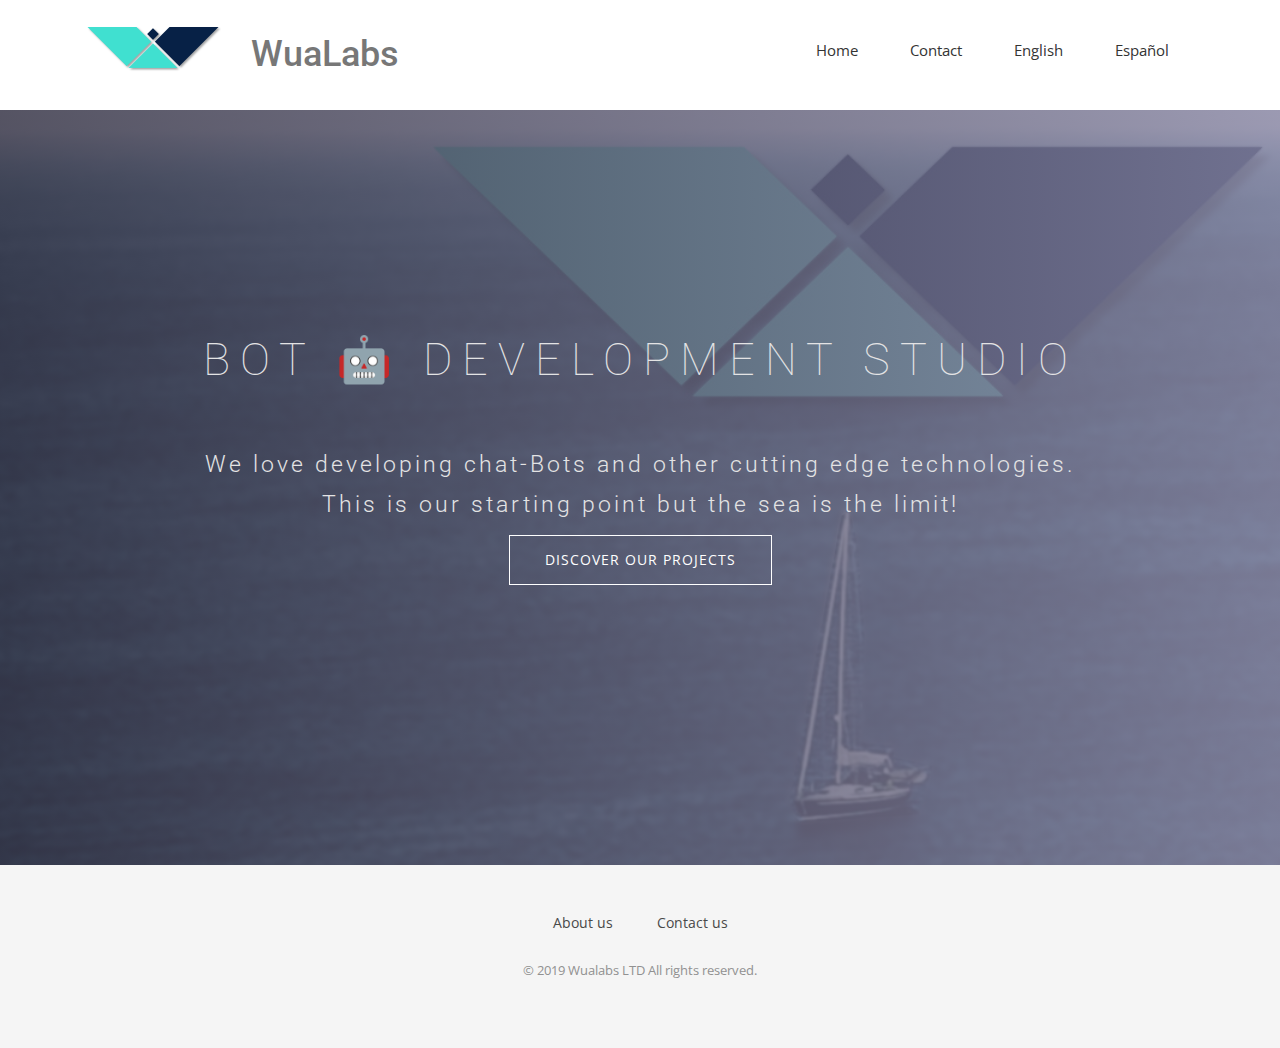
==== index.html @ 5c93ac90 "Initial commit" ====
<!DOCTYPE html>
<html>
<head>
	
	<meta charset="utf-8">
<meta http-equiv="X-UA-Compatible" content="IE=edge">
<meta name="viewport" content="width=device-width, initial-scale=1">








<link rel="icon" href="/img/favicon.png" sizes="128x128" type="image/png">

<title>WuaLabs</title>

<meta name="generator" content="Hugo 0.54.0" />
<link rel="stylesheet" href="/css/owl.carousel.css" />
<link rel="stylesheet" href="/css/bootstrap.min.css" />
<link rel="stylesheet" href="/css/font-awesome.min.css" />
<link rel="stylesheet" href="/css/ionicons.min.css" />
<link rel="stylesheet" href="/css/animate.css" />
<link rel="stylesheet" href="/css/syntax.css" />
<link rel="stylesheet" href="/css/venobox.css" />
<!-- Main Stylesheet -->
<link rel="stylesheet" href="/css/style.css" />

    <link rel="stylesheet" href="/css/site.css">



<script src="/js/jquery-1.10.2.min.js"></script>
<script async src="/js/bootstrap.min.js"></script>
<script async src="/js/owl.carousel.min.js"></script>
<script async src="/js/plugins.js"></script>
<script async src="/js/venobox.min.js"></script>
<script async src="/js/main.js"></script>



</head>
<body>

	
<header>
  <div class="container">
    <div class="row">
      <div class="col-md-12">
        
        <nav class="navbar navbar-default">
          <div class="container-fluid">
            
            <div class="navbar-header">
              <button type="button" class="navbar-toggle collapsed" data-toggle="collapse" data-target="#bs-example-navbar-collapse-1">
                <span class="sr-only">Toggle navigation</span>
                <span class="icon-bar"></span>
                <span class="icon-bar"></span>
                <span class="icon-bar"></span>
              </button>
              <a class="navbar-brand" href="/">
                <img src="/img/logo.png" alt="WuaLabs Logo">
              </a>
              <h1 class="navbar-text" >WuaLabs</h1>
            </div>
            

            
            <div class="collapse navbar-collapse" id="bs-example-navbar-collapse-1">
              <ul class="nav navbar-nav navbar-right">
                <li><a href="/">Home</a></li>
                
                <li><a href="/contact/">Contact</a></li>
                
                
                <li><a href="/">English</a></li>
                
                <li><a href="/es/">Español</a></li>
                
              </ul>
            </div>
          </div>
        </nav>
      </div>
    </div>
  </div>
</header>


	
<!-- Slider Start -->
<section id="slider" style="background-image: url('/img/slider-bg.jpg');">
    <div class="container">
        <div class="row">
            <div class="col-md-10 col-md-offset-1">
                <div class="block text-center">
                    <h1 class="animated fadeInUp text-uppercase">Bot 🤖 development studio</h1>
                    <p class="animated fadeInUp">We love developing chat-Bots and other cutting edge technologies.<br/> This is our starting point but the sea is the limit!</p>
                    <a class="btn btn-main btn-solid-border" href="/" >Discover Our Projects</a>
                </div>
            </div>
        </div>
    </div>
</section>


	

	

	



	

	


	
<footer>
  <div class="container">
    <div class="row">
      <div class="col-md-12">
        <div class="footer-manu">
          <ul>
            
            <li><a href="/about">About us</a></li>
            
            <li><a href="/contact">Contact us</a></li>
            
          </ul>
        </div>
        <p>&copy; 2019 Wualabs LTD All rights reserved.</p>
      </div>
    </div>
  </div>
</footer>

	
	


<script async src="https://www.googletagmanager.com/gtag/js?id=UA-139985566-1'"></script>
<script>
  window.dataLayer = window.dataLayer || [];
  function gtag(){dataLayer.push(arguments);}
  gtag('js', new Date());
  gtag('config', 'UA-139985566-1');
</script>


</body>
</html>
---- css/syntax.css ----
/*
 * syntax.css
 * GitHub syntax highlighting styles
 * obtained from https://github.com/mojombo/tpw/blob/master/css/syntax.css
 *
 */
 
.highlight  { background: #ffffff; }
.highlight .c { color: #999988; font-style: italic } /* Comment */
.highlight .err { color: #a61717; background-color: #e3d2d2 } /* Error */
.highlight .k { font-weight: bold } /* Keyword */
.highlight .o { font-weight: bold } /* Operator */
.highlight .cm { color: #999988; font-style: italic } /* Comment.Multiline */
.highlight .cp { color: #999999; font-weight: bold } /* Comment.Preproc */
.highlight .c1 { color: #999988; font-style: italic } /* Comment.Single */
.highlight .cs { color: #999999; font-weight: bold; font-style: italic } /* Comment.Special */
.highlight .gd { color: #000000; background-color: #ffdddd } /* Generic.Deleted */
.highlight .gd .x { color: #000000; background-color: #ffaaaa } /* Generic.Deleted.Specific */
.highlight .ge { font-style: italic } /* Generic.Emph */
.highlight .gr { color: #aa0000 } /* Generic.Error */
.highlight .gh { color: #999999 } /* Generic.Heading */
.highlight .gi { color: #000000; background-color: #ddffdd } /* Generic.Inserted */
.highlight .gi .x { color: #000000; background-color: #aaffaa } /* Generic.Inserted.Specific */
.highlight .go { color: #888888 } /* Generic.Output */
.highlight .gp { color: #555555 } /* Generic.Prompt */
.highlight .gs { font-weight: bold } /* Generic.Strong */
.highlight .gu { color: #aaaaaa } /* Generic.Subheading */
.highlight .gt { color: #aa0000 } /* Generic.Traceback */
.highlight .kc { font-weight: bold } /* Keyword.Constant */
.highlight .kd { font-weight: bold } /* Keyword.Declaration */
.highlight .kp { font-weight: bold } /* Keyword.Pseudo */
.highlight .kr { font-weight: bold } /* Keyword.Reserved */
.highlight .kt { color: #445588; font-weight: bold } /* Keyword.Type */
.highlight .m { color: #009999 } /* Literal.Number */
.highlight .s { color: #d14 } /* Literal.String */
.highlight .na { color: #008080 } /* Name.Attribute */
.highlight .nb { color: #0086B3 } /* Name.Builtin */
.highlight .nc { color: #445588; font-weight: bold } /* Name.Class */
.highlight .no { color: #008080 } /* Name.Constant */
.highlight .ni { color: #800080 } /* Name.Entity */
.highlight .ne { color: #990000; font-weight: bold } /* Name.Exception */
.highlight .nf { color: #990000; font-weight: bold } /* Name.Function */
.highlight .nn { color: #555555 } /* Name.Namespace */
.highlight .nt { color: #000080 } /* Name.Tag */
.highlight .nv { color: #008080 } /* Name.Variable */
.highlight .ow { font-weight: bold } /* Operator.Word */
.highlight .w { color: #bbbbbb } /* Text.Whitespace */
.highlight .mf { color: #009999 } /* Literal.Number.Float */
.highlight .mh { color: #009999 } /* Literal.Number.Hex */
.highlight .mi { color: #009999 } /* Literal.Number.Integer */
.highlight .mo { color: #009999 } /* Literal.Number.Oct */
.highlight .sb { color: #d14 } /* Literal.String.Backtick */
.highlight .sc { color: #d14 } /* Literal.String.Char */
.highlight .sd { color: #d14 } /* Literal.String.Doc */
.highlight .s2 { color: #d14 } /* Literal.String.Double */
.highlight .se { color: #d14 } /* Literal.String.Escape */
.highlight .sh { color: #d14 } /* Literal.String.Heredoc */
.highlight .si { color: #d14 } /* Literal.String.Interpol */
.highlight .sx { color: #d14 } /* Literal.String.Other */
.highlight .sr { color: #009926 } /* Literal.String.Regex */
.highlight .s1 { color: #d14 } /* Literal.String.Single */
.highlight .ss { color: #990073 } /* Literal.String.Symbol */
.highlight .bp { color: #999999 } /* Name.Builtin.Pseudo */
.highlight .vc { color: #008080 } /* Name.Variable.Class */
.highlight .vg { color: #008080 } /* Name.Variable.Global */
.highlight .vi { color: #008080 } /* Name.Variable.Instance */
.highlight .il { color: #009999 } /* Literal.Number.Integer.Long */
---- css/venobox.css ----
/* ------ venobox.css --------*/
.vbox-overlay *, .vbox-overlay *:before, .vbox-overlay *:after{
    -webkit-backface-visibility: hidden;
    -webkit-box-sizing:border-box;
    -moz-box-sizing:border-box;
    box-sizing:border-box;

}
.vbox-overlay{
    display: -webkit-flex;
    display: flex;
    -webkit-flex-direction: column;
    flex-direction: column;
    -webkit-justify-content: center;
    justify-content: center;
    -webkit-align-items: center;
    align-items: center;
    position: fixed;
    left: 0;
    top: 0;
    bottom: 0;
    right: 0;
    z-index: 1040;
    -webkit-transform:translateZ(1000px);
    transform: translateZ(1000px);
    transform-style: preserve-3d;
}

/* ----- navigation ----- */
.vbox-title{
    width: 100%;
    height: 40px;
    float: left;
    text-align: center;
    line-height: 28px;
    font-size: 12px;
    padding: 6px 40px;
    overflow: hidden;
    position: fixed;
    display: none;
    left: 0;
    z-index: 1050;
}
.vbox-close{
    cursor: pointer;
    position: fixed;
    top: -1px;
    right: 0;
    width: 50px;
    height: 40px;
    padding: 6px;
    display: block;
    background-position:10px center;
    overflow: hidden;
    font-size: 24px;
    line-height: 1;
    text-align: center;
    z-index: 1050;
}
.vbox-num{
    cursor: pointer;
    position: fixed;
    left: 0;
    height: 40px;
    display: block;
    overflow: hidden;
    line-height: 28px;
    font-size: 12px;
    padding: 6px 10px;
    display: none;
    z-index: 1050;
}
/* ----- navigation ARROWS ----- */
.vbox-next, .vbox-prev{
    position: fixed;
    top: 50%;
    margin-top: -15px;
    overflow: hidden;
    cursor: pointer;
    display: block;
    width: 45px;
    height: 45px;
    z-index: 1050;
}
.vbox-next span, .vbox-prev span{
    position: relative;
    width: 20px;
    height: 20px;
    border: 2px solid transparent;
    border-top-color: #B6B6B6;
    border-right-color: #B6B6B6;
    text-indent: -100px;
    position: absolute;
    top: 8px;
    display: block;
}
.vbox-prev{
    left: 15px;
}
.vbox-next{
    right: 15px;
}
.vbox-prev span{
    left: 10px;
    -ms-transform: rotate(-135deg);
    -webkit-transform: rotate(-135deg);
    transform: rotate(-135deg);
}
.vbox-next span{
    -ms-transform: rotate(45deg);
    -webkit-transform: rotate(45deg);
    transform: rotate(45deg);
    right: 10px;
}
/* ------- inline window ------ */
.vbox-inline{
    width: 420px;
    height: 315px;
    height: 70vh;
    padding: 10px;
    background: #fff;
    margin: 0 auto;
    overflow: auto;
    text-align: left;
}
/* ------- Video & iFrames window ------ */
.venoframe{
    max-width: 100%;
    width: 100%;
    border: none;
    width: 100%;
    height: 260px;
    height: 70vh;
}
.venoframe.vbvid{
    height: 260px;
}
@media (min-width: 768px) {
    .venoframe, .vbox-inline{
        width: 90%;
        height: 360px;
        height: 70vh;
    }
    .venoframe.vbvid{
        width: 640px;
        height: 360px;
    }
}
@media (min-width: 992px) {
    .venoframe, .vbox-inline{
        max-width: 1200px;
        width: 80%;
        height: 540px;
        height: 70vh;
    }
    .venoframe.vbvid{
        width: 960px;
        height: 540px;
    }
}
/* 
Please do NOT edit this part! 
or at least read this note: http://i.imgur.com/7C0ws9e.gif
*/
.vbox-open{
    overflow: hidden;
}
.vbox-container{
    position: absolute;
    left: 0;
    right: 0;
    top: 0;
    bottom: 0;
    overflow-x: hidden;
    overflow-y: scroll;
    overflow-scrolling: touch;
    -webkit-overflow-scrolling: touch;
    z-index: 20;
    max-height: 100%;

}

.vbox-content{
    text-align: center;
    float: left;
    width: 100%;
    position: relative;
    overflow: hidden;
    padding: 20px 10px;
}
.vbox-container img{
    max-width: 100%;
    height: auto;
}
.figlio{
    box-shadow: 0 0 12px rgba(0,0,0,0.19), 0 6px 6px rgba(0,0,0,0.23);
    max-width: 100%;
    text-align: initial;
}
img.figlio{
    -webkit-user-select: none;
-khtml-user-select: none;
-moz-user-select: none;
-o-user-select: none;
user-select: none;
}
.vbox-content.swipe-left{
    margin-left: -200px !important;
}
.vbox-content.swipe-right{
    margin-left: 200px !important;
}
.animated{
    webkit-transition: margin 300ms ease-out;
    transition: margin 300ms ease-out;
}
.animate-in{
    opacity: 1;
}
.animate-out{
    opacity: 0;
}
/* ---------- preloader ----------
 * SPINKIT 
 * http://tobiasahlin.com/spinkit/
-------------------------------- */
.sk-double-bounce,.sk-rotating-plane{width:40px;height:40px;margin:40px auto}.sk-rotating-plane{background-color:#333;-webkit-animation:sk-rotatePlane 1.2s infinite ease-in-out;animation:sk-rotatePlane 1.2s infinite ease-in-out}@-webkit-keyframes sk-rotatePlane{0%{-webkit-transform:perspective(120px) rotateX(0) rotateY(0);transform:perspective(120px) rotateX(0) rotateY(0)}50%{-webkit-transform:perspective(120px) rotateX(-180.1deg) rotateY(0);transform:perspective(120px) rotateX(-180.1deg) rotateY(0)}100%{-webkit-transform:perspective(120px) rotateX(-180deg) rotateY(-179.9deg);transform:perspective(120px) rotateX(-180deg) rotateY(-179.9deg)}}@keyframes sk-rotatePlane{0%{-webkit-transform:perspective(120px) rotateX(0) rotateY(0);transform:perspective(120px) rotateX(0) rotateY(0)}50%{-webkit-transform:perspective(120px) rotateX(-180.1deg) rotateY(0);transform:perspective(120px) rotateX(-180.1deg) rotateY(0)}100%{-webkit-transform:perspective(120px) rotateX(-180deg) rotateY(-179.9deg);transform:perspective(120px) rotateX(-180deg) rotateY(-179.9deg)}}.sk-double-bounce{position:relative}.sk-double-bounce .sk-child{width:100%;height:100%;border-radius:50%;background-color:#333;opacity:.6;position:absolute;top:0;left:0;-webkit-animation:sk-doubleBounce 2s infinite ease-in-out;animation:sk-doubleBounce 2s infinite ease-in-out}.sk-chasing-dots .sk-child,.sk-spinner-pulse,.sk-three-bounce .sk-child{background-color:#333;border-radius:100%}.sk-double-bounce .sk-double-bounce2{-webkit-animation-delay:-1s;animation-delay:-1s}@-webkit-keyframes sk-doubleBounce{0%,100%{-webkit-transform:scale(0);transform:scale(0)}50%{-webkit-transform:scale(1);transform:scale(1)}}@keyframes sk-doubleBounce{0%,100%{-webkit-transform:scale(0);transform:scale(0)}50%{-webkit-transform:scale(1);transform:scale(1)}}.sk-wave{margin:40px auto;width:50px;height:40px;text-align:center;font-size:10px}.sk-wave .sk-rect{background-color:#333;height:100%;width:6px;display:inline-block;-webkit-animation:sk-waveStretchDelay 1.2s infinite ease-in-out;animation:sk-waveStretchDelay 1.2s infinite ease-in-out}.sk-wave .sk-rect1{-webkit-animation-delay:-1.2s;animation-delay:-1.2s}.sk-wave .sk-rect2{-webkit-animation-delay:-1.1s;animation-delay:-1.1s}.sk-wave .sk-rect3{-webkit-animation-delay:-1s;animation-delay:-1s}.sk-wave .sk-rect4{-webkit-animation-delay:-.9s;animation-delay:-.9s}.sk-wave .sk-rect5{-webkit-animation-delay:-.8s;animation-delay:-.8s}@-webkit-keyframes sk-waveStretchDelay{0%,100%,40%{-webkit-transform:scaleY(.4);transform:scaleY(.4)}20%{-webkit-transform:scaleY(1);transform:scaleY(1)}}@keyframes sk-waveStretchDelay{0%,100%,40%{-webkit-transform:scaleY(.4);transform:scaleY(.4)}20%{-webkit-transform:scaleY(1);transform:scaleY(1)}}.sk-wandering-cubes{margin:40px auto;width:40px;height:40px;position:relative}.sk-wandering-cubes .sk-cube{background-color:#333;width:10px;height:10px;position:absolute;top:0;left:0;-webkit-animation:sk-wanderingCube 1.8s ease-in-out -1.8s infinite both;animation:sk-wanderingCube 1.8s ease-in-out -1.8s infinite both}.sk-chasing-dots,.sk-spinner-pulse{width:40px;height:40px;margin:40px auto}.sk-wandering-cubes .sk-cube2{-webkit-animation-delay:-.9s;animation-delay:-.9s}@-webkit-keyframes sk-wanderingCube{0%{-webkit-transform:rotate(0);transform:rotate(0)}25%{-webkit-transform:translateX(30px) rotate(-90deg) scale(.5);transform:translateX(30px) rotate(-90deg) scale(.5)}50%{-webkit-transform:translateX(30px) translateY(30px) rotate(-179deg);transform:translateX(30px) translateY(30px) rotate(-179deg)}50.1%{-webkit-transform:translateX(30px) translateY(30px) rotate(-180deg);transform:translateX(30px) translateY(30px) rotate(-180deg)}75%{-webkit-transform:translateX(0) translateY(30px) rotate(-270deg) scale(.5);transform:translateX(0) translateY(30px) rotate(-270deg) scale(.5)}100%{-webkit-transform:rotate(-360deg);transform:rotate(-360deg)}}@keyframes sk-wanderingCube{0%{-webkit-transform:rotate(0);transform:rotate(0)}25%{-webkit-transform:translateX(30px) rotate(-90deg) scale(.5);transform:translateX(30px) rotate(-90deg) scale(.5)}50%{-webkit-transform:translateX(30px) translateY(30px) rotate(-179deg);transform:translateX(30px) translateY(30px) rotate(-179deg)}50.1%{-webkit-transform:translateX(30px) translateY(30px) rotate(-180deg);transform:translateX(30px) translateY(30px) rotate(-180deg)}75%{-webkit-transform:translateX(0) translateY(30px) rotate(-270deg) scale(.5);transform:translateX(0) translateY(30px) rotate(-270deg) scale(.5)}100%{-webkit-transform:rotate(-360deg);transform:rotate(-360deg)}}.sk-spinner-pulse{-webkit-animation:sk-pulseScaleOut 1s infinite ease-in-out;animation:sk-pulseScaleOut 1s infinite ease-in-out}@-webkit-keyframes sk-pulseScaleOut{0%{-webkit-transform:scale(0);transform:scale(0)}100%{-webkit-transform:scale(1);transform:scale(1);opacity:0}}@keyframes sk-pulseScaleOut{0%{-webkit-transform:scale(0);transform:scale(0)}100%{-webkit-transform:scale(1);transform:scale(1);opacity:0}}.sk-chasing-dots{position:relative;text-align:center;-webkit-animation:sk-chasingDotsRotate 2s infinite linear;animation:sk-chasingDotsRotate 2s infinite linear}.sk-chasing-dots .sk-child{width:60%;height:60%;display:inline-block;position:absolute;top:0;-webkit-animation:sk-chasingDotsBounce 2s infinite ease-in-out;animation:sk-chasingDotsBounce 2s infinite ease-in-out}.sk-chasing-dots .sk-dot2{top:auto;bottom:0;-webkit-animation-delay:-1s;animation-delay:-1s}@-webkit-keyframes sk-chasingDotsRotate{100%{-webkit-transform:rotate(360deg);transform:rotate(360deg)}}@keyframes sk-chasingDotsRotate{100%{-webkit-transform:rotate(360deg);transform:rotate(360deg)}}@-webkit-keyframes sk-chasingDotsBounce{0%,100%{-webkit-transform:scale(0);transform:scale(0)}50%{-webkit-transform:scale(1);transform:scale(1)}}@keyframes sk-chasingDotsBounce{0%,100%{-webkit-transform:scale(0);transform:scale(0)}50%{-webkit-transform:scale(1);transform:scale(1)}}.sk-three-bounce{margin:40px auto;width:80px;text-align:center}.sk-three-bounce .sk-child{width:20px;height:20px;display:inline-block;-webkit-animation:sk-three-bounce 1.4s ease-in-out 0s infinite both;animation:sk-three-bounce 1.4s ease-in-out 0s infinite both}.sk-circle .sk-child:before,.sk-fading-circle .sk-circle:before{display:block;border-radius:100%;content:'';background-color:#333}.sk-three-bounce .sk-bounce1{-webkit-animation-delay:-.32s;animation-delay:-.32s}.sk-three-bounce .sk-bounce2{-webkit-animation-delay:-.16s;animation-delay:-.16s}@-webkit-keyframes sk-three-bounce{0%,100%,80%{-webkit-transform:scale(0);transform:scale(0)}40%{-webkit-transform:scale(1);transform:scale(1)}}@keyframes sk-three-bounce{0%,100%,80%{-webkit-transform:scale(0);transform:scale(0)}40%{-webkit-transform:scale(1);transform:scale(1)}}.sk-circle{margin:40px auto;width:40px;height:40px;position:relative}.sk-circle .sk-child{width:100%;height:100%;position:absolute;left:0;top:0}.sk-circle .sk-child:before{margin:0 auto;width:15%;height:15%;-webkit-animation:sk-circleBounceDelay 1.2s infinite ease-in-out both;animation:sk-circleBounceDelay 1.2s infinite ease-in-out both}.sk-circle .sk-circle2{-webkit-transform:rotate(30deg);-ms-transform:rotate(30deg);transform:rotate(30deg)}.sk-circle .sk-circle3{-webkit-transform:rotate(60deg);-ms-transform:rotate(60deg);transform:rotate(60deg)}.sk-circle .sk-circle4{-webkit-transform:rotate(90deg);-ms-transform:rotate(90deg);transform:rotate(90deg)}.sk-circle .sk-circle5{-webkit-transform:rotate(120deg);-ms-transform:rotate(120deg);transform:rotate(120deg)}.sk-circle .sk-circle6{-webkit-transform:rotate(150deg);-ms-transform:rotate(150deg);transform:rotate(150deg)}.sk-circle .sk-circle7{-webkit-transform:rotate(180deg);-ms-transform:rotate(180deg);transform:rotate(180deg)}.sk-circle .sk-circle8{-webkit-transform:rotate(210deg);-ms-transform:rotate(210deg);transform:rotate(210deg)}.sk-circle .sk-circle9{-webkit-transform:rotate(240deg);-ms-transform:rotate(240deg);transform:rotate(240deg)}.sk-circle .sk-circle10{-webkit-transform:rotate(270deg);-ms-transform:rotate(270deg);transform:rotate(270deg)}.sk-circle .sk-circle11{-webkit-transform:rotate(300deg);-ms-transform:rotate(300deg);transform:rotate(300deg)}.sk-circle .sk-circle12{-webkit-transform:rotate(330deg);-ms-transform:rotate(330deg);transform:rotate(330deg)}.sk-circle .sk-circle2:before{-webkit-animation-delay:-1.1s;animation-delay:-1.1s}.sk-circle .sk-circle3:before{-webkit-animation-delay:-1s;animation-delay:-1s}.sk-circle .sk-circle4:before{-webkit-animation-delay:-.9s;animation-delay:-.9s}.sk-circle .sk-circle5:before{-webkit-animation-delay:-.8s;animation-delay:-.8s}.sk-circle .sk-circle6:before{-webkit-animation-delay:-.7s;animation-delay:-.7s}.sk-circle .sk-circle7:before{-webkit-animation-delay:-.6s;animation-delay:-.6s}.sk-circle .sk-circle8:before{-webkit-animation-delay:-.5s;animation-delay:-.5s}.sk-circle .sk-circle9:before{-webkit-animation-delay:-.4s;animation-delay:-.4s}.sk-circle .sk-circle10:before{-webkit-animation-delay:-.3s;animation-delay:-.3s}.sk-circle .sk-circle11:before{-webkit-animation-delay:-.2s;animation-delay:-.2s}.sk-circle .sk-circle12:before{-webkit-animation-delay:-.1s;animation-delay:-.1s}@-webkit-keyframes sk-circleBounceDelay{0%,100%,80%{-webkit-transform:scale(0);transform:scale(0)}40%{-webkit-transform:scale(1);transform:scale(1)}}@keyframes sk-circleBounceDelay{0%,100%,80%{-webkit-transform:scale(0);transform:scale(0)}40%{-webkit-transform:scale(1);transform:scale(1)}}.sk-cube-grid{width:40px;height:40px;margin:40px auto}.sk-cube-grid .sk-cube{width:33.33%;height:33.33%;background-color:#333;float:left;-webkit-animation:sk-cubeGridScaleDelay 1.3s infinite ease-in-out;animation:sk-cubeGridScaleDelay 1.3s infinite ease-in-out}.sk-cube-grid .sk-cube1{-webkit-animation-delay:.2s;animation-delay:.2s}.sk-cube-grid .sk-cube2{-webkit-animation-delay:.3s;animation-delay:.3s}.sk-cube-grid .sk-cube3{-webkit-animation-delay:.4s;animation-delay:.4s}.sk-cube-grid .sk-cube4{-webkit-animation-delay:.1s;animation-delay:.1s}.sk-cube-grid .sk-cube5{-webkit-animation-delay:.2s;animation-delay:.2s}.sk-cube-grid .sk-cube6{-webkit-animation-delay:.3s;animation-delay:.3s}.sk-cube-grid .sk-cube7{-webkit-animation-delay:0ms;animation-delay:0ms}.sk-cube-grid .sk-cube8{-webkit-animation-delay:.1s;animation-delay:.1s}.sk-cube-grid .sk-cube9{-webkit-animation-delay:.2s;animation-delay:.2s}@-webkit-keyframes sk-cubeGridScaleDelay{0%,100%,70%{-webkit-transform:scale3D(1,1,1);transform:scale3D(1,1,1)}35%{-webkit-transform:scale3D(0,0,1);transform:scale3D(0,0,1)}}@keyframes sk-cubeGridScaleDelay{0%,100%,70%{-webkit-transform:scale3D(1,1,1);transform:scale3D(1,1,1)}35%{-webkit-transform:scale3D(0,0,1);transform:scale3D(0,0,1)}}.sk-fading-circle{margin:40px auto;width:40px;height:40px;position:relative}.sk-fading-circle .sk-circle{width:100%;height:100%;position:absolute;left:0;top:0}.sk-fading-circle .sk-circle:before{margin:0 auto;width:15%;height:15%;-webkit-animation:sk-circleFadeDelay 1.2s infinite ease-in-out both;animation:sk-circleFadeDelay 1.2s infinite ease-in-out both}.sk-fading-circle .sk-circle2{-webkit-transform:rotate(30deg);-ms-transform:rotate(30deg);transform:rotate(30deg)}.sk-fading-circle .sk-circle3{-webkit-transform:rotate(60deg);-ms-transform:rotate(60deg);transform:rotate(60deg)}.sk-fading-circle .sk-circle4{-webkit-transform:rotate(90deg);-ms-transform:rotate(90deg);transform:rotate(90deg)}.sk-fading-circle .sk-circle5{-webkit-transform:rotate(120deg);-ms-transform:rotate(120deg);transform:rotate(120deg)}.sk-fading-circle .sk-circle6{-webkit-transform:rotate(150deg);-ms-transform:rotate(150deg);transform:rotate(150deg)}.sk-fading-circle .sk-circle7{-webkit-transform:rotate(180deg);-ms-transform:rotate(180deg);transform:rotate(180deg)}.sk-fading-circle .sk-circle8{-webkit-transform:rotate(210deg);-ms-transform:rotate(210deg);transform:rotate(210deg)}.sk-fading-circle .sk-circle9{-webkit-transform:rotate(240deg);-ms-transform:rotate(240deg);transform:rotate(240deg)}.sk-fading-circle .sk-circle10{-webkit-transform:rotate(270deg);-ms-transform:rotate(270deg);transform:rotate(270deg)}.sk-fading-circle .sk-circle11{-webkit-transform:rotate(300deg);-ms-transform:rotate(300deg);transform:rotate(300deg)}.sk-fading-circle .sk-circle12{-webkit-transform:rotate(330deg);-ms-transform:rotate(330deg);transform:rotate(330deg)}.sk-fading-circle .sk-circle2:before{-webkit-animation-delay:-1.1s;animation-delay:-1.1s}.sk-fading-circle .sk-circle3:before{-webkit-animation-delay:-1s;animation-delay:-1s}.sk-fading-circle .sk-circle4:before{-webkit-animation-delay:-.9s;animation-delay:-.9s}.sk-fading-circle .sk-circle5:before{-webkit-animation-delay:-.8s;animation-delay:-.8s}.sk-fading-circle .sk-circle6:before{-webkit-animation-delay:-.7s;animation-delay:-.7s}.sk-fading-circle .sk-circle7:before{-webkit-animation-delay:-.6s;animation-delay:-.6s}.sk-fading-circle .sk-circle8:before{-webkit-animation-delay:-.5s;animation-delay:-.5s}.sk-fading-circle .sk-circle9:before{-webkit-animation-delay:-.4s;animation-delay:-.4s}.sk-fading-circle .sk-circle10:before{-webkit-animation-delay:-.3s;animation-delay:-.3s}.sk-fading-circle .sk-circle11:before{-webkit-animation-delay:-.2s;animation-delay:-.2s}.sk-fading-circle .sk-circle12:before{-webkit-animation-delay:-.1s;animation-delay:-.1s}@-webkit-keyframes sk-circleFadeDelay{0%,100%,39%{opacity:0}40%{opacity:1}}@keyframes sk-circleFadeDelay{0%,100%,39%{opacity:0}40%{opacity:1}}.sk-folding-cube{margin:40px auto;width:40px;height:40px;position:relative;-webkit-transform:rotateZ(45deg);transform:rotateZ(45deg)}.sk-folding-cube .sk-cube{float:left;width:50%;height:50%;position:relative;-webkit-transform:scale(1.1);-ms-transform:scale(1.1);transform:scale(1.1)}.sk-folding-cube .sk-cube:before{content:'';position:absolute;top:0;left:0;width:100%;height:100%;background-color:#333;-webkit-animation:sk-foldCubeAngle 2.4s infinite linear both;animation:sk-foldCubeAngle 2.4s infinite linear both;-webkit-transform-origin:100% 100%;-ms-transform-origin:100% 100%;transform-origin:100% 100%}.sk-folding-cube .sk-cube2{-webkit-transform:scale(1.1) rotateZ(90deg);transform:scale(1.1) rotateZ(90deg)}.sk-folding-cube .sk-cube3{-webkit-transform:scale(1.1) rotateZ(180deg);transform:scale(1.1) rotateZ(180deg)}.sk-folding-cube .sk-cube4{-webkit-transform:scale(1.1) rotateZ(270deg);transform:scale(1.1) rotateZ(270deg)}.sk-folding-cube .sk-cube2:before{-webkit-animation-delay:.3s;animation-delay:.3s}.sk-folding-cube .sk-cube3:before{-webkit-animation-delay:.6s;animation-delay:.6s}.sk-folding-cube .sk-cube4:before{-webkit-animation-delay:.9s;animation-delay:.9s}@-webkit-keyframes sk-foldCubeAngle{0%,10%{-webkit-transform:perspective(140px) rotateX(-180deg);transform:perspective(140px) rotateX(-180deg);opacity:0}25%,75%{-webkit-transform:perspective(140px) rotateX(0);transform:perspective(140px) rotateX(0);opacity:1}100%,90%{-webkit-transform:perspective(140px) rotateY(180deg);transform:perspective(140px) rotateY(180deg);opacity:0}}@keyframes sk-foldCubeAngle{0%,10%{-webkit-transform:perspective(140px) rotateX(-180deg);transform:perspective(140px) rotateX(-180deg);opacity:0}25%,75%{-webkit-transform:perspective(140px) rotateX(0);transform:perspective(140px) rotateX(0);opacity:1}100%,90%{-webkit-transform:perspective(140px) rotateY(180deg);transform:perspective(140px) rotateY(180deg);opacity:0}}
---- css/style.css ----
@import url(//fonts.googleapis.com/css?family=Open+Sans:400,300,600);
@import url(//fonts.googleapis.com/css?family=Roboto:400,100,300,500,700);
@import url(//fonts.googleapis.com/css?family=Volkhov:400italic);
/*
 * This css file includes styles added in the jekyll port of this theme.
 * To find the original style.css that ships with Airspace, read airspace.css
 *
 */

.italic {
  font-style: italic;
}

.bold {
  font-weight: bold;
}

.center-text {
  text-align: center;
}

.post-area {
  padding: 40px;
  width: 100%;
  min-height: 150px;
  background-color: white;
  border-bottom: 1px dotted #ddd;
}

.post-area a:link,
.post-area a:visited {
  font-size: 30px;
  color: #333;
}

.post-area a:hover {
  color: #0D0017;
}

.lang-list {
  display: inline-block;
  margin-top: 15px;
}

.lang-list a {
  color: #0D0017;
  font-weight: bold;
}
/*--
	Common Css
--*/
body {
  font-family: 'Open Sans', sans-serif;
  -webkit-font-smoothing: antialiased;
}

h1,
h2,
h3,
h4,
h5,
h6 {
  font-family: 'Roboto', sans-serif;
}

h2 {
  font-size: 30px;
  font-weight: 400;
}

h3 {
  font-size: 28px;
  font-weight: 300;
}

p {
  font-size: 15px;
  line-height: 28px;
}

ul {
  padding: 0;
  margin: 0;
  list-style: none;
}

.fz-20{
  font-size: 20px;
}

a,
a:active,
a:focus,
a:active {
  text-decoration: none !important;
}

.section {
  padding: 100px 0;
}

.section-title {
  margin-bottom: 70px;
}

.section-title h2 {
  text-transform: uppercase;
  font-size: 28px;
  font-weight: 600;
}

.section-title p {
  font-family: 'Volkhov', serif;
  font-style: italic;
  color: #666;
}

.btn-main,
.btn-transparent,
.btn-small {
  background: #655E7A;
  color: #fff;
  display: inline-block;
  font-size: 14px;
  letter-spacing: 1px;
  padding: 14px 35px;
  text-transform: uppercase;
  border-radius: 0;
  -webkit-transition: all 0.2s ease;
  transition: all 0.2s ease;
}

.btn-main:hover,
.btn-transparent:hover,
.btn-small:hover {
  background: #353240;
  color: #fff;
}
.btn-solid-border {
  border: 1px solid #fff;
  background: transparent;
  color: #fff;
}
.btn-solid-border:hover {
  border: 1px solid #655E7A;
  background: #655E7A;
}
/*--
	Header Start
--*/
header {
  background: #fff;
  padding: 20px 0;
}

header .navbar {
  margin-bottom: 0px;
  border: 0px;
}

header .navbar-brand {
  padding-top: 5px;
}

header .navbar-default {
  background: none;
  border: 0px;
}

header .navbar-default .navbar-nav {
  padding-top: 10px;
}

header .navbar-default .navbar-nav li a {
  color: #333333;
  padding: 10px 26px;
  font-size: 15px;
}

font header .navbar-default .navbar-nav li a:hover {
  color: #000;
}

/*---------------------------------------------
					Index Start
-----------------------------------------------*/
/*--
	Slider Start
--*/
#slider {
  background-repeat: no-repeat;
  background-size: cover;
  background-attachment: fixed;
  background-position: 10% 0%;
  padding: 200px 0 280px 0;
  position: relative;
}

#slider:before {
  content: "";
  position: absolute;
  left: 0;
  top: 0;
  bottom: 0;
  right: 0;
  width: 100%;
  height: 100%;
  background: linear-gradient(to left, #8b86a3, #322e40);
  opacity: 0.8;
}

#slider .block {
  color: #E3E3E4;
}

#slider .block h1 {
  font-family: 'Roboto', sans-serif;
  font-weight: 100;
  font-size: 45px;
  line-height: 60px;
  letter-spacing: 10px;
  padding-bottom: 45px;
}

#slider .block p {
  font-size: 23px;
  line-height: 40px;
  font-family: 'Roboto', sans-serif;
  font-weight: 300;
  letter-spacing: 3px;
}

/*--
	wrapper Start
--*/
#intro {
  padding: 100px 0;
}

#intro .block h2 {
  padding-top: 35px;
  line-height: 27px;
  margin: 0;
}

#intro .block p {
  color: #7B7B7B;
  padding-top: 20px;
}

#intro .block img {
  padding-left: 40px;
  width: 100%;
}

#intro .section-title {
  margin-bottom: 0px;
}

#intro .section-title p {
  padding-top: 20px;
}

/*--
	service Start
--*/
#service {
  text-align: center;
  padding: 90px 0;
}

#service .service-item {
  padding-bottom: 30px;
}

#service .service-item i {
  font-size: 60px;
  color: #4A4656;
}

#service .service-item h4 {
  padding-top: 20px;
  margin: 0;
  color: #666;
}

#service .service-item p {
  color: #888;
  padding-top: 10px;
  margin: 0;
  font-size: 14px;
  line-height: 1.8;
}

/*--
	call-to-action Start
--*/
#call-to-action {
  background-repeat: no-repeat;
  background-size: cover;
  background-attachment: fixed;
  padding: 70px 0px;
  position: relative;
  text-align: center;
  color: #fff;
}

#call-to-action:before {
  content: "";
  position: absolute;
  left: 0;
  right: 0;
  top: 0;
  bottom: 0;
  width: 100%;
  height: 100%;
  background: #1d192c;
  opacity: 0.8;
}

#call-to-action h2 {
  padding-bottom: 20px;
  line-height: 33px;
  margin: 0;
  font-size: 30px;
}

#call-to-action p {
  font-size: 14px;
  line-height: 1.6;
}

#call-to-action .btn-call-to-action {
  padding: 15px 35px;
  border: none;
  background-color: #fff;
  font-size: 15px;
  color: #333333;
  margin-top: 30px;
}

/*--
	Feature Start
--*/
#feature {
  background-position: 50% 94px;
  width: 100%;
  display: block;
  position: relative;
  overflow: visible;
  background-attachment: fixed;
  background-repeat: no-repeat;
  background-position: center center;
  background-color: #fff;
  -webkit-background-size: cover;
  -moz-background-size: cover;
  -o-background-size: cover;
  background-size: cover;
  -webkit-box-sizing: border-box;
  -moz-box-sizing: border-box;
  box-sizing: border-box;
  -webkit-backface-visibility: hidden;
  backface-visibility: hidden;
  padding: 100px 0;
}

#feature h2 {
  font-size: 28px;
  font-weight: 600;
  margin-bottom: 30px;
}

#feature p {
  color: #8d8f92;
  margin-bottom: 20px;
}

#feature .btn-view-works {
  background: #655E7A;
  color: #fff;
  padding: 10px 20px;
}

/*--
	content Start
--*/
#testimonial {
  padding: 100px 0;
}

#testimonial .block h2 {
  line-height: 27px;
  color: #5C5C5C;
  padding-top: 110px;
}

#testimonial .block p {
  padding-top: 50px;
  color: #7B7B7B;
}

#testimonial .counter-box li {
  width: 50%;
  float: left;
  text-align: center;
  margin: 30px 0 30px;
}

#testimonial .counter-box li i {
  font-size: 35px;
}

#testimonial .counter-box li h4 {
  font-size: 30px;
  font-weight: bold;
}

#testimonial .counter-box li span {
  color: #555;
}

#testimonial .testimonial-carousel {
  text-align: center;
  width: 75%;
  border: 1px solid #DEDEDE;
  padding: 24px;
  margin: 0 auto;
}

#testimonial .testimonial-carousel img {
  padding-bottom: 38px;
}

#testimonial .testimonial-carousel p {
  line-height: 28px;
  font-weight: 300;
  padding-bottom: 20px;
}

#testimonial .testimonial-carousel .user img {
  padding-bottom: 0px;
  border-radius: 500px;
}

#testimonial .testimonial-carousel .user p {
  padding-bottom: 0;
  font-size: 12px;
  line-height: 20px;
  color: #353241;
}

#testimonial .testimonial-carousel .user p span {
  display: block;
  color: #353241;
  font-weight: 600;
}

#testimonial .testimonial-carousel .owl-carousel .owl-pagination div {
  border: 1px solid #1D1D1D;
  border-radius: 500px;
  display: inline-block;
  height: 10px;
  margin-right: 15px;
  width: 10px;
}

#testimonial .testimonial-carousel .owl-carousel .owl-pagination div.active {
  background: #5C5C5C;
  font-size: 30px;
  display: inline-block;
  border: 0px;
}

/*--
	features Start
--*/
#clients-logo-section {
  padding-top: 30px;
  padding-bottom: 75px;
}

#clients-logo-section .clients-logo-img {
  padding: 0px 50px;
}

/*---------------------------------------------
					Work Start
-----------------------------------------------*/
/*--
	Slider-work Start
--*/
#global-header {
  background-repeat: no-repeat;
  background-size: cover;
  padding-top: 150px;
  padding-bottom: 107px;
  position: relative;
  background-attachment: fixed;
}

#global-header:before {
  content: "";
  position: absolute;
  left: 0;
  top: 0;
  bottom: 0;
  right: 0;
  width: 100%;
  height: 100%;
  background: linear-gradient(to left, #928dab, #1f1c2c 70%);
  opacity: 0.8;
}

#global-header .block {
  color: #E3E3E4;
  margin: 0 auto;
  padding-left: 90px;
  text-align: center;
}

#global-header .block h1 {
  font-weight: 100;
  font-size: 45px;
  letter-spacing: 6px;
  padding-bottom: 15px;
  margin-top: 0;
  text-transform: capitalize;
}

#global-header .block p {
  font-size: 16px;
  font-weight: 300;
  letter-spacing: 1px;
  word-spacing: 3px;
}

/*--
	portfolio-work Start
--*/
#portfolio-work {
  overflow: hidden;
  padding: 80px 0;
}

#portfolio-work .block .portfolio-menu {
  padding-bottom: 30px;
  text-align: center;
}

#portfolio-work .block .portfolio-menu ul {
  border: 1px solid #999999;
  display: inline-block;
  margin-bottom: 40px;
}

#portfolio-work .block .portfolio-menu ul li {
  display: inline-block;
  padding: 0px 25px;
  cursor: pointer;
  font-size: 15px;
  line-height: 40px;
  font-weight: 600;
  color: #333333;
  text-transform: capitalize;
  position: relative;
}

#portfolio-work .block .portfolio-menu ul .active {
  color: #655E7A;
  position: relative;
}

#portfolio-work .block .portfolio-menu ul .active:before {
  content: "\f0d7";
  position: absolute;
  font-family: 'FontAwesome';
  bottom: -18px;
  font-size: 30px;
  width: 20px;
  left: 0px;
  right: 0px;
  top: 23px;
  margin: 0 auto;
  color: #fff;
  text-shadow: 0 1px 0px rgba(0, 0, 0, 0.9);
  -webkit-transition: all 0.4s ease-in-out;
  -moz-transition: all 0.4s ease-in-out;
  -o-transition: all 0.4s ease-in-out;
  -ms-transition: all 0.4s ease-in-out;
  transition: all 0.4s ease-in-out;
}

#portfolio-work .block .portfolio-menu ul li:hover:before {
  content: "\f0d7";
  position: absolute;
  font-family: 'FontAwesome';
  bottom: -18px;
  font-size: 30px;
  width: 20px;
  left: 0px;
  right: 0px;
  top: 24px;
  margin: 0 auto;
  color: #fff;
  text-shadow: 0 1px 0px rgba(0, 0, 0, 0.9);
  -webkit-transition: all 0.4s ease-in-out;
  -moz-transition: all 0.4s ease-in-out;
  -o-transition: all 0.4s ease-in-out;
  -ms-transition: all 0.4s ease-in-out;
  transition: all 0.4s ease-in-out;
}

#portfolio-work .block .portfolio-contant ul li {
  float: left;
  width: 32.22%;
  overflow: hidden;
  margin: 6px;
  position: relative;
}

#portfolio-work .block .portfolio-contant ul li:hover .overly {
  opacity: 1;
}

#portfolio-work .block .portfolio-contant ul li:hover .position-center {
  position: absolute;
  top: 50%;
  -webkit-transform: translate(0%, -50%);
  -moz-transform: translate(0%, -50%);
  -ms-transform: translate(0%, -50%);
  transform: translate(0%, -50%);
}

#portfolio-work .block .portfolio-contant ul li a {
  display: block;
  color: #fff;
}

#portfolio-work .block .portfolio-contant ul li a h2 {
  font-size: 22px;
  text-transform: uppercase;
  letter-spacing: 1px;
}

#portfolio-work .block .portfolio-contant ul li a p {
  font-size: 15px;
}

#portfolio-work .block .portfolio-contant ul li a span {
  font-style: italic;
  font-size: 13px;
  color: #655E7A;
}

#portfolio-work .block .portfolio-contant ul img {
  width: 100%;
  height: auto;
}

#portfolio-work .block .portfolio-contant .overly {
  position: absolute;
  top: 0;
  bottom: 0;
  right: 0;
  left: 0;
  background: rgba(0, 0, 0, 0.9);
  opacity: 0;
  -webkit-transition: .3s all;
  -o-transition: .3s all;
  transition: .3s all;
  text-align: center;
}

#portfolio-work .block .portfolio-contant .position-center {
  position: absolute;
  top: 50%;
  left: 10%;
  -webkit-transform: translate(0%, 50%);
  -moz-transform: translate(0%, 50%);
  -ms-transform: translate(0%, 50%);
  transform: translate(0%, 50%);
  -webkit-transition: .5s all;
  -o-transition: .5s all;
  transition: .5s all;
}

#portfolio-work .block .mix {
  display: none;
}

/*--
	wrapper-work Start
--*/
#wrapper-work {
  overflow: hidden;
  padding-top: 100px;
}

#wrapper-work ul li {
  width: 50%;
  float: left;
  position: relative;
}

#wrapper-work ul li img {
  width: 100%;
  height: 100%;
}

#wrapper-work ul li .items-text {
  position: absolute;
  top: 0;
  bottom: 0;
  left: 0;
  right: 0;
  width: 100%;
  height: 100%;
  color: #fff;
  background: rgba(0, 0, 0, 0.6);
  padding-left: 44px;
  padding-top: 140px;
}

#wrapper-work ul li .items-text h2 {
  padding-bottom: 28px;
  padding-top: 75px;
  position: relative;
}

#wrapper-work ul li .items-text h2:before {
  content: "";
  position: absolute;
  left: 0;
  bottom: 0;
  width: 75px;
  height: 3px;
  background: #fff;
}

#wrapper-work ul li .items-text p {
  padding-top: 30px;
  font-size: 16px;
  line-height: 27px;
  font-weight: 300;
  padding-right: 80px;
}

/*--
	features-work Start
--*/
#features-work {
  padding-top: 50px;
  padding-bottom: 75px;
}

#features-work .block ul li {
  width: 19%;
  text-align: center;
  display: inline-block;
  padding: 40px 0px;
}

/*---------------------------------------------
					Work Close
-----------------------------------------------*/
/*=============================================*/
/*---------------------------------------------
					 Contact Start
-----------------------------------------------*/
/*--
	contact-form Start
--*/
#contact-form {
  padding-top: 70px;
  padding-bottom: 35px;
}

#contact-form .block .form-group {
  padding-bottom: 15px;
  margin: 0px;
}

#contact-form .block .form-group .form-control {
  background: #F6F8FA;
  height: 60px;
  border: 1px solid #EEF2F6;
  box-shadow: none;
  width: 100%;
}

#contact-form .block .form-group-2 {
  padding-bottom: 15px;
  margin: 0px;
}

#contact-form .block .form-group-2 textarea {
  background: #F6F8FA;
  height: 135px;
  border: 1px solid #EEF2F6;
  box-shadow: none;
  width: 100%;
}

#contact-form .block button {
  width: 100%;
  height: 60px;
  background: #47424C;
  border: none;
  color: #fff;
  font-family: 'Open Sans', sans-serif;
  font-size: 18px;
}

/*--
	wrapper-contact Start
--*/
.address-block li {
  margin-bottom: 20px;
}

.address-block li i {
  margin-right: 15px;
  font-size: 20px;
  width: 20px;
}

.social-icons {
  margin-top: 40px;
}

.social-icons li {
  display: inline-block;
  margin: 0 6px;
}

.social-icons a {
  display: inline-block;
}

.social-icons i {
  color: #2C2C2C;
  margin-right: 25px;
  font-size: 25px;
}

.google-map {
  position: relative;
}

.google-map #map {
  width: 100%;
  height: 300px;
  background-color: #ff432e;
}

#contact-box {
  padding-top: 35px;
  padding-bottom: 58px;
}

#contact-box .block img {
  width: 100%;
}

#contact-box .block h2 {
  font-family: 'Open Sans', sans-serif;
  font-weight: 300;
  color: #000;
  font-size: 28px;
  padding-bottom: 30px;
}

#contact-box .block p {
  color: #5C5C5C;
  display: block;
}

/*--
	features-contact Start
--*/
#features-contact {
  padding-top: 50px;
  padding-bottom: 75px;
}

#features-contact .block ul li {
  width: 19%;
  text-align: center;
  display: inline-block;
  padding: 40px 0px;
}

/* Blog */
.blog-post {
  margin-bottom: 50px;
}

.blog-post img {
  margin-bottom: 15px;
}

.blog-post p {
  margin: 15px 0 20px;
}

.post-title {
  color: #655E7A;
  font-size: 25px;
  font-weight: 600;
  display: block;
  margin-bottom: 10px;
}

/*---------------------------------------------
					Contact Close
-----------------------------------------------*/
/*--------- Heading------------*/
.heading {
  padding-bottom: 60px;
  text-align: center;
}

.heading h2 {
  color: #000;
  font-size: 30px;
  line-height: 40px;
  font-weight: 400;
}

.heading p {
  font-size: 18px;
  line-height: 40px;
  color: #292929;
  font-weight: 300;
}

/*---------------------------*/
/*--
	footer Start
--*/
footer {
  background: #F5F5F5;
  text-align: center;
  padding-top: 48px;
  padding-bottom: 55px;
}

footer p {
  font-size: 13px;
  line-height: 25px;
  color: #919191;
}

footer a {
  color: #595959;
}

footer .footer-manu {
  padding-bottom: 25px;
}

footer .footer-manu ul {
  margin: 0px;
  padding: 0px;
}

footer .footer-manu ul li {
  display: inline-block;
  padding: 0px 20px;
}

footer .footer-manu ul li a {
  display: inline-block;
  color: #494949;
}

footer .footer-manu ul li a:hover {
  color: #000;
}

/*		Default Layout: 992px. 
		Gutters: 24px.
		Outer margins: 48px.
		Leftover space for scrollbars @1024px: 32px.
-------------------------------------------------------------------------------
cols    1     2      3      4      5      6      7      8      9      10
px      68    160    252    344    436    528    620    712    804    896    */
/*		Tablet Layout: 768px.
		Gutters: 24px.
		Outer margins: 28px.
		Inherits styles from: Default Layout.
-----------------------------------------------------------------
cols    1     2      3      4      5      6      7      8
px      68    160    252    344    436    528    620    712    */
@media only screen and (min-width: 768px) and (max-width: 991px) {
  /*---------------------------------------------
					Index Start 
-----------------------------------------------*/
  /*--
	wrapper Start 
--*/
  #wrapper {
    text-align: center;
  }
  #wrapper .block img {
    padding-top: 100px;
    width: 50%;
  }
  /*--
	content Start 
--*/
  #content {
    text-align: center;
  }
  #content .block {
    padding-bottom: 100px;
  }
  /*--
	features Start 
--*/
  #features {
    text-align: center;
  }
  /*--
	footer Start 
--*/
  footer .navbar {
    margin-bottom: 0px;
    border: 0px;
    min-height: 40px;
  }
  footer .navbar-default {
    border: 0px;
    width: 68%;
  }
  footer .navbar-default .navbar-nav li a {
    color: #494949;
    padding: 10px 10px;
    font-size: 15px;
  }
  footer .navbar-default .navbar-nav li a:hover {
    color: #000;
  }
  /*---------------------------------------------
					Index Close 
-----------------------------------------------*/
  /*=============================================*/
  /*---------------------------------------------
					Work Start 
-----------------------------------------------*/
  /*--
	slider-work Start 
--*/
  #slider-work .block h1 {
    font-size: 28px;
  }
  #slider-work .block p {
    font-size: 15px;
  }
  /*--
	portfolio Start 
--*/
  #portfolio-work .block .portfolio-manu {
    padding-left: 0px;
  }
  #portfolio-work .block .portfolio-contant ul li a .img-heading {
    padding: 5px 0 5px 13px;
  }
  #portfolio-work .block .portfolio-contant ul li a .img-heading h2 {
    font-size: 20px;
    line-height: 25px;
  }
  #portfolio-work .block .portfolio-contant ul li a .img-heading p {
    font-size: 11px;
    line-height: 20px;
  }
  #portfolio-work .block .portfolio-contant ul li a .overlay {
    padding-left: 15px;
  }
  #portfolio-work .block .portfolio-contant ul li a .overlay h2 {
    padding-top: 30px;
    padding-bottom: 15px;
    font-size: 20px;
    line-height: 25px;
  }
  #portfolio-work .block .portfolio-contant ul li a .overlay p {
    font-size: 11px;
    line-height: 20px;
    padding-top: 15px;
  }
  /*--
	wrapper Start 
--*/
  #wrapper-work ul li .items-text {
    padding-top: 0;
    padding-left: 25px;
  }
  #wrapper-work ul li .items-text h2 {
    padding-bottom: 10px;
    padding-top: 40px;
  }
  #wrapper-work ul li .items-text p {
    font-size: 14px;
    line-height: 20px;
    padding-right: 30px;
  }
  /*--
	features Start 
--*/
  #features-work .block ul li {
    width: 49%;
  }
  /*---------------------------------------------
					Work close 
-----------------------------------------------*/
  /*=============================================*/
  /*---------------------------------------------
					contact start 
-----------------------------------------------*/
  #wrapper-contact .block {
    padding-bottom: 50px;
  }
  /*--
	features-contact Start 
--*/
  #features-contact .block ul li {
    width: 49%;
  }
  /*---------------------------------------------
					contact close 
-----------------------------------------------*/
  /*------------------*/
}
/*		Mobile Layout: 320px.
		Gutters: 24px.
		Outer margins: 34px.
		Inherits styles from: Default Layout.
---------------------------------------------
cols    1     2      3
px      68    160    252    */
@media only screen and (max-width: 767px) {
  /*---------------------------------------------
					Index Start 
-----------------------------------------------*/
  .heading {
    padding-left: 0px;
  }
  h2 {
    font-size: 18px;
  }
  p {
    font-size: 13px;
  }
  header .navbar-default .navbar-toggle {
    margin-top: 20px;
    margin-bottom: 20px;
  }
  #slider {
    padding-top: 90px;
    padding-bottom: 100px;
  }
  #slider .block {
    padding-left: 0px;
  }
  #slider .block h1 {
    font-size: 20px;
  }
  #slider .block p {
    font-size: 13px;
  }
  /*--
	wrapper Start 
--*/
  #wrapper {
    text-align: center;
    padding-top: 70px;
    padding-bottom: 100px;
  }
  #wrapper .block img {
    padding-top: 100px;
    padding-left: 0px;
    width: 100%;
  }
  /*--
	service Start 
--*/
  #service {
    padding-top: 100px;
  }
  #service .thumbnail {
    padding-bottom: 70px;
  }
  /*--
	call-to-action Start 
--*/
  #call-to-action p {
    padding: 0px 0px 40px;
  }
  #call-to-action .btn {
    padding: 10px 20px;
    font-size: 15px;
  }
  /*--
	content Start 
--*/
  #content {
    text-align: center;
    padding-top: 70px;
  }
  #content .block {
    padding-bottom: 100px;
  }
  #content .block h2 {
    padding-top: 0px;
  }
  #content .block-bottom {
    padding: 0px;
  }
  #content .block-bottom .item-img {
    padding-left: 0px;
  }
  /*--
	features Start 
--*/
  #features .features-img {
    text-align: center;
  }
  /*---------------------------------------------
					Index Close 
-----------------------------------------------*/
  /*=============================================*/
  /*---------------------------------------------
					Work Start 
-----------------------------------------------*/
  #slider-work {
    padding-top: 100px;
    padding-bottom: 100px;
  }
  #slider-work .block {
    padding-left: 0px;
  }
  #slider-work .block h1 {
    font-size: 20px;
  }
  #slider-work .block p {
    font-size: 11px;
    line-height: 25px;
  }
  /*--
	portfolio Start 
--*/
  #portfolio-work .block .portfolio-manu {
    padding-left: 0px;
    text-align: center;
  }
  #portfolio-work .block .portfolio-manu ul li {
    padding: 0 8px;
  }
  #portfolio-work .block .portfolio-contant ul li {
    width: 100%;
  }
  #portfolio-work .block .portfolio-contant ul li a .img-heading {
    padding: 5px 0 5px 13px;
  }
  #portfolio-work .block .portfolio-contant ul li a .img-heading h2 {
    font-size: 20px;
    line-height: 25px;
  }
  #portfolio-work .block .portfolio-contant ul li a .img-heading p {
    font-size: 11px;
    line-height: 20px;
  }
  #portfolio-work .block .portfolio-contant ul li a .overlay {
    padding-left: 15px;
  }
  #portfolio-work .block .portfolio-contant ul li a .overlay h2 {
    padding-top: 65px;
    padding-bottom: 15px;
    font-size: 20px;
    line-height: 25px;
  }
  #portfolio-work .block .portfolio-contant ul li a .overlay p {
    font-size: 11px;
    line-height: 20px;
    padding-top: 15px;
    padding-right: 5px;
  }
  /*--
	wrapper Start 
--*/
  #wrapper-work ul li {
    float: none;
    width: 100%;
  }
  #wrapper-work ul li .items-text {
    padding-left: 15px;
    padding-top: 30px;
  }
  #wrapper-work ul li .items-text h2 {
    padding-top: 10px;
    padding-bottom: 15px;
    font-size: 20px;
    line-height: 25px;
  }
  #wrapper-work ul li .items-text p {
    font-size: 11px;
    line-height: 20px;
    padding-top: 15px;
  }
  /*--
	features Start 
--*/
  #features-work .block ul li {
    display: block;
    width: 100%;
  }
  /*---------------------------------------------
					Work close 
-----------------------------------------------*/
  /*=============================================*/
  /*---------------------------------------------
					contact Start 
-----------------------------------------------*/
  /*--
	slider-contact Start 
--*/
  #slider-contact {
    padding-top: 100px;
    padding-bottom: 100px;
  }
  #slider-contact .block {
    padding-left: 0px;
  }
  #slider-contact .block h1 {
    font-size: 20px;
  }
  #slider-contact .block p {
    font-size: 11px;
    line-height: 25px;
  }
  /*--
	wrapper-contact Start 
--*/
  #wrapper-contact .block {
    padding-bottom: 50px;
  }
  #wrapper-contact .block .location p {
    width: 100%;
  }
  #wrapper-contact .block .social-media-icon a i {
    padding-top: 30px;
  }
  /*--
	features-contact Start 
--*/
  #features-contact .block ul li {
    display: block;
    width: 100%;
  }
  /*---------------------------------------------
					contact close 
-----------------------------------------------*/
  /*--
	footer Start 
--*/
  footer .footer-manu {
    display: none;
  }
}
/*		Wide Mobile Layout: 480px.
		Gutters: 24px.
		Outer margins: 22px.
		Inherits styles from: Default Layout, Mobile Layout.
------------------------------------------------------------
cols    1     2      3      4      5
px      68    160    252    344    436    */
/*	Retina media query.
	Overrides styles for devices with a 
	device-pixel-ratio of 2+, such as iPhone 4.
-----------------------------------------------    */
---- css/site.css ----
/*--
	about Start
--*/
#about {
  padding: 1em 0 0;
}

#about .block h2 {
  padding-top: 1em;
  line-height: 27px;
  margin: 0;
}

#about .block p {
  color: #7b7b7b;
  padding-top: 0.5em;
}

#about .block img {
  padding-top: 4em;
  width: 100%;
}

#about .section-title {
  margin-bottom: 0px;
}

#about .section-title p {
  padding-top: 10px;
}

#about .image-credits {
  font-size: 0.75em;
  padding-top: 0.1em;
  text-align: right;
}
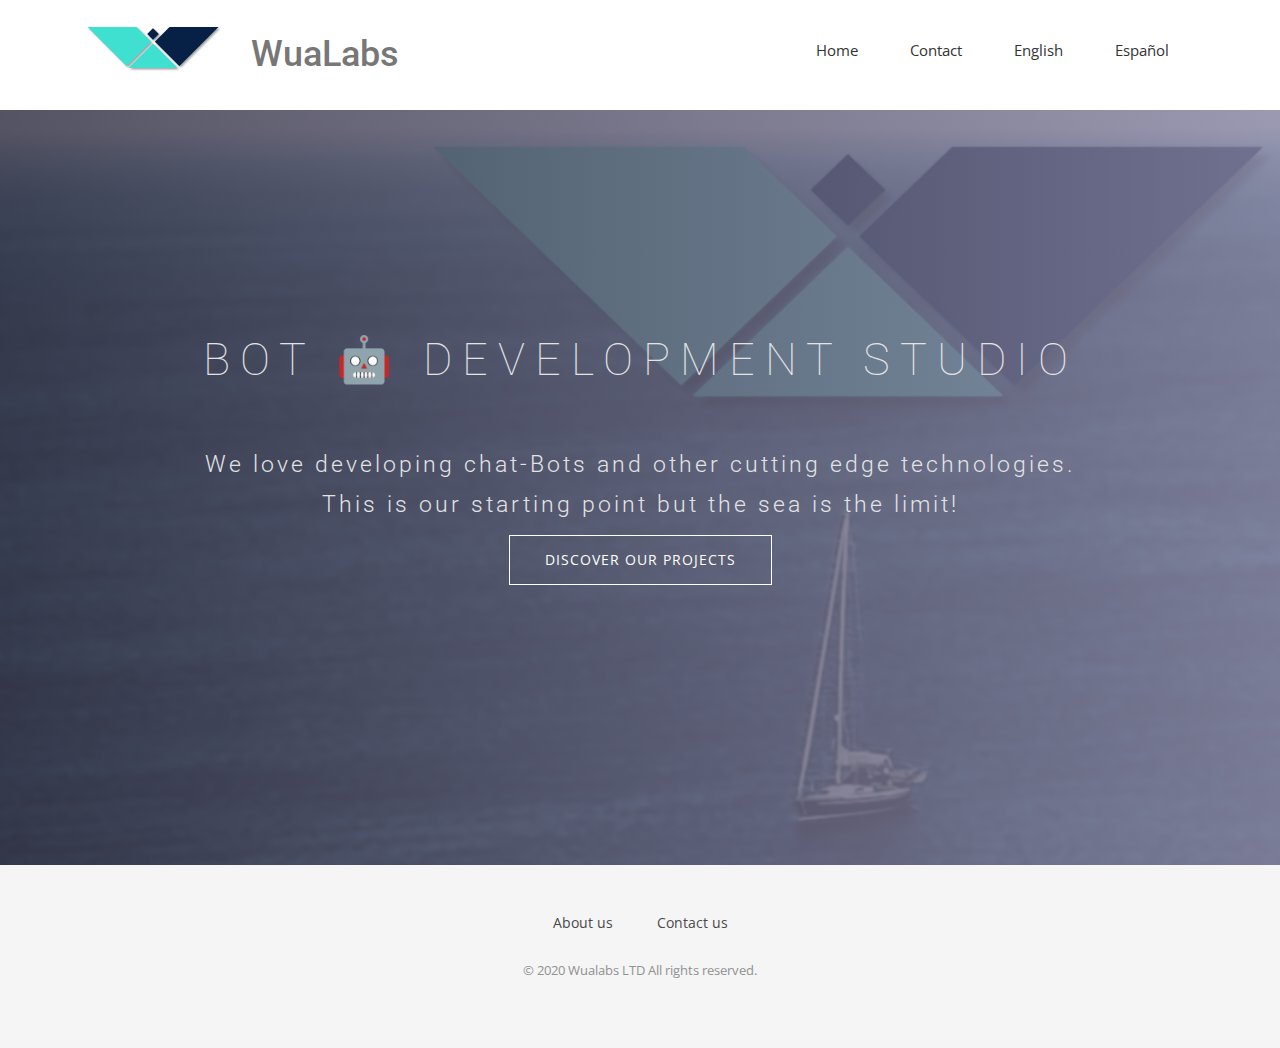
==== commit c7128be2: "Updated year in footer" ====
--- a/index.html
+++ b/index.html
@@ -133,7 +133,7 @@
             
           </ul>
         </div>
-        <p>&copy; 2019 Wualabs LTD All rights reserved.</p>
+        <p>&copy; 2020 Wualabs LTD All rights reserved.</p>
       </div>
     </div>
   </div>
